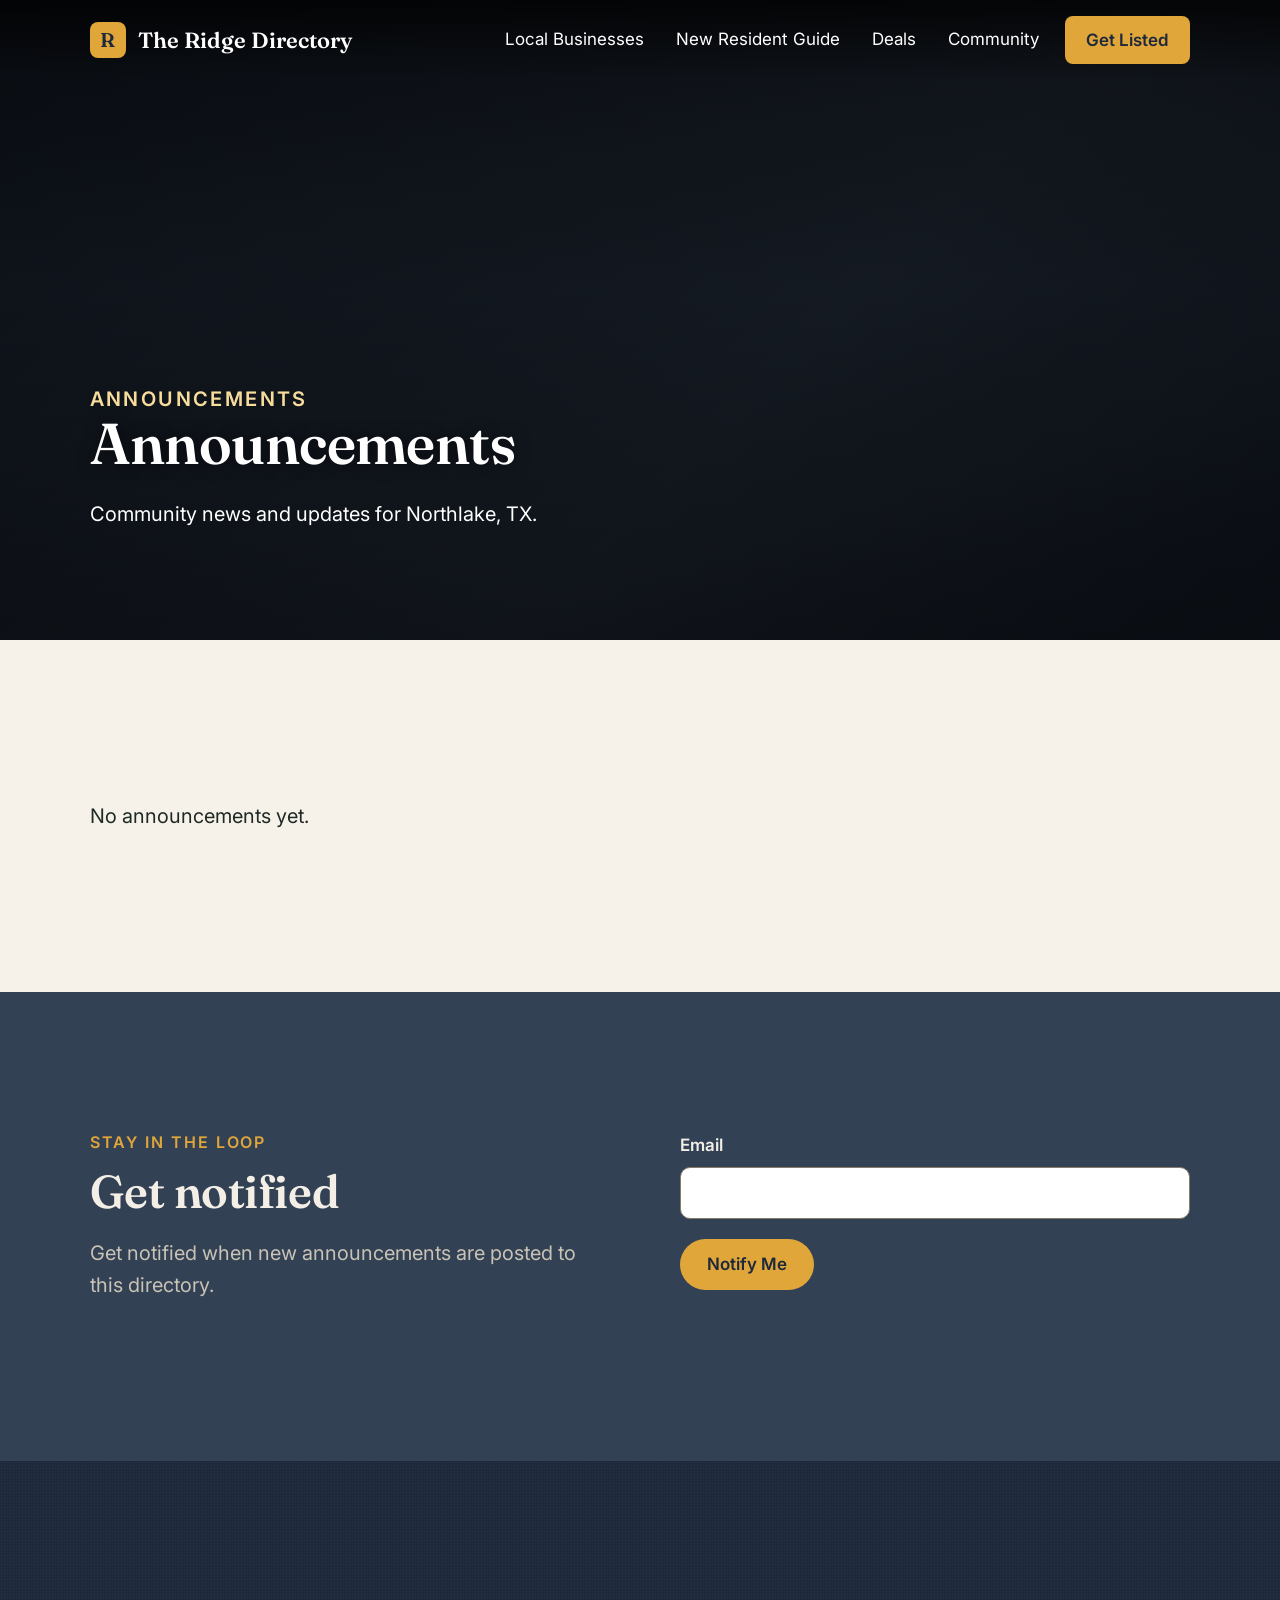
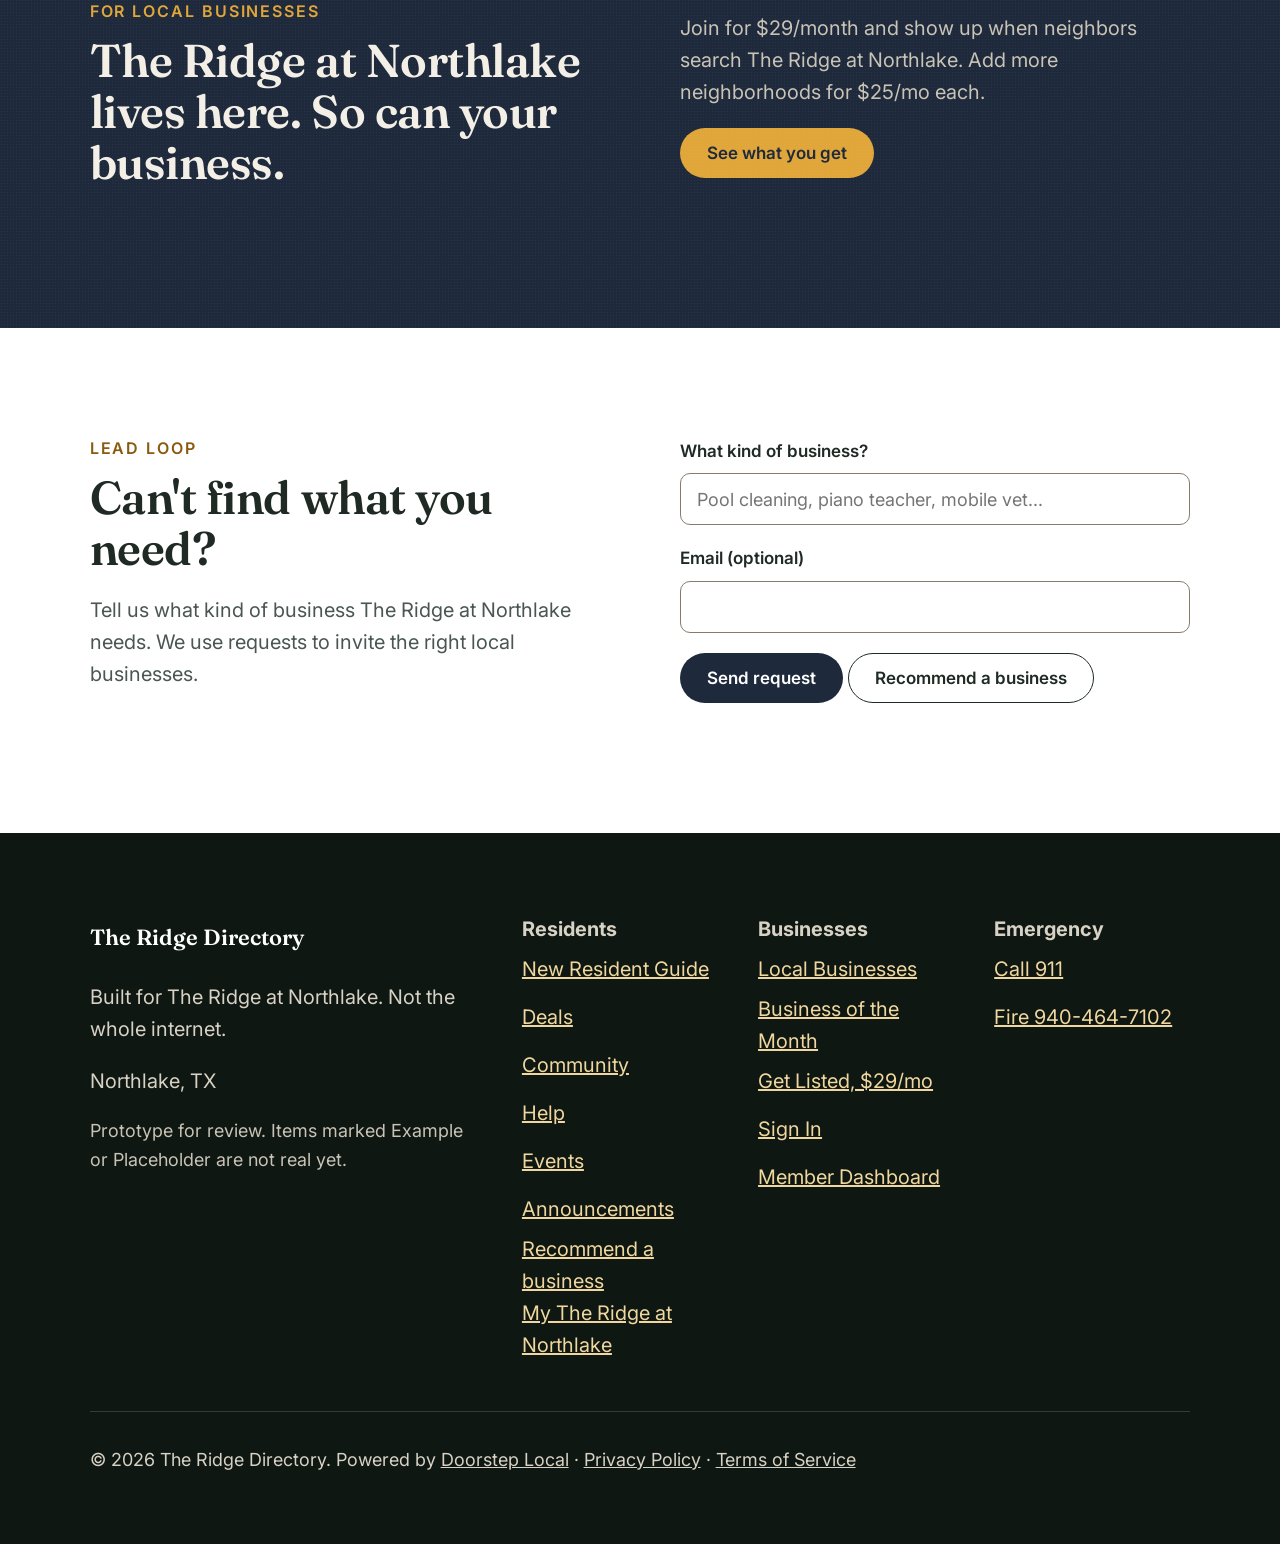
==== announcements.html @ ba639a5e "[the-ridge] Preview of harvestdirectory-prototype 96aad8d" ====
<!doctype html>
<html lang="en"><head><meta charset="utf-8"><meta name="viewport" content="width=device-width,initial-scale=1">
<title>Announcements | The Ridge Directory</title><meta name="description" content="Community news and updates for The Ridge at Northlake."><meta name="robots" content="noindex,nofollow">
<link rel="canonical" href="https://theridgedirectory-preview.clientreview.co/announcements.html"><meta property="og:title" content="Announcements | The Ridge Directory"><meta property="og:description" content="Community news and updates for The Ridge at Northlake.">
<meta property="og:image" content="https://theridgedirectory-preview.clientreview.co/assets/favicon.png"><meta property="og:url" content="https://theridgedirectory-preview.clientreview.co/announcements.html"><meta property="og:type" content="website">
<link rel="icon" href="assets/favicon.png"><link rel="preconnect" href="https://fonts.googleapis.com"><link rel="preconnect" href="https://fonts.gstatic.com" crossorigin>
<link href="https://fonts.googleapis.com/css2?family=Fraunces:opsz,wght@9..144,600&family=Inter:wght@400;500;600;700&display=swap" rel="stylesheet">
<link rel="stylesheet" href="css/site.css"><link rel="preload" href="js/site.js" as="script"><link rel="preload" href="js/layout.js" as="script"><link rel="preload" href="js/app.js" as="script">
<script>/* CLS gate: hide main until app.js has rendered the data-driven blocks (removed in app.js; 3s safety). */document.documentElement.classList.add('js-wait');setTimeout(function(){document.documentElement.classList.remove('js-wait')},3000)</script></head>
<body data-page="ann"><div id="hdr"></div><main id="main">
<section class="phero"><div class="wrap"><p class="kicker">Announcements</p><h1>Announcements</h1><p>Community news and updates for Northlake, TX.</p></div></section><section class="band"><div class="wrap"><div class="list" id="al"></div></div></section><section class="band slate"><div class="wrap split"><div><p class="kicker">Stay in the loop</p><h2>Get notified</h2><p class="muted">Get notified when new announcements are posted to this directory.</p></div><form data-proto><label for="annemail">Email</label><input id="annemail" type="email" autocomplete="email" required><p><button class="btn btn-gold" type="submit">Notify Me</button></p><p class="formmsg note" role="status"></p></form></div></section>
<section class="band dark grain cta-band"><div class="wrap split"><div><p class="kicker">For local businesses</p><h2>The Ridge at Northlake lives here. So can your business.</h2></div><div><p class="muted">Join for $29/month and show up when neighbors search The Ridge at Northlake. Add more neighborhoods for $25/mo each.</p><a class="btn btn-gold" href="join.html">See what you get</a></div></div></section><section class="band tight white" id="need"><div class="wrap split"><div><p class="kicker">Lead loop</p><h2>Can't find what you need?</h2><p class="muted">Tell us what kind of business The Ridge at Northlake needs. We use requests to invite the right local businesses.</p></div>
<form data-proto><label for="needw">What kind of business?</label><input id="needw" type="text" placeholder="Pool cleaning, piano teacher, mobile vet..." required>
<p><label for="neede">Email (optional)</label><input id="neede" type="email" autocomplete="email"></p><button class="btn btn-dark" type="submit">Send request</button> <a class="btn btn-ghost" href="recommend.html">Recommend a business</a><p class="formmsg note" role="status"></p></form></div></section>
</main><div id="ftr"></div>
<script src="js/site.js"></script><script src="js/layout.js"></script><script src="js/app.js"></script><script>(function(){var H=window.H,A=H.S.announcements||[];H.$('#al').innerHTML=A.length?A.map(function(a){return '<article class="card"><span class="kicker" style="margin:0">'+H.esc(a.date||'')+'</span><h3>'+H.esc(a.title)+(a.source==='example'?' '+H.EX:'')+'</h3><p>'+H.esc(a.body||'')+'</p></article>'}).join(''):'<p>No announcements yet.</p>'})()</script>
</body></html>
---- css/site.css ----
:root{--ink:#1e293b;--slate:#334155;--paper:#f6f2ea;--white:#fff;--text-c:#1f2a24;--muted:#4a5650;--gold:#e0a63a;--gold-d:#8a5a10;--line:#d9d3c7;--text:1.25rem;--text-lh:1.6;--wrap:min(82%,1240px);--r:14px}
*{box-sizing:border-box}html{-webkit-text-size-adjust:100%}
body{margin:0;font:400 var(--text)/var(--text-lh) Inter,system-ui,sans-serif;color:var(--text-c);background:var(--paper);overflow-x:hidden}
img{max-width:100%;display:block}
a{color:var(--gold-d)}a:hover{text-decoration-thickness:2px}
h1,h2,h3{font-family:Fraunces,Georgia,serif;font-weight:600;line-height:1.1;margin:0 0 .4em;letter-spacing:-.01em}
h1{font-size:clamp(2.6rem,6.2vw,5.6rem)}h2{font-size:clamp(2rem,3.6vw,3.25rem)}h3{font-size:1.4rem}
p{margin:20px 0}
.wrap{width:var(--wrap);margin:0 auto}.measure{max-width:1040px}
.skip{position:absolute;left:12px;top:0;transform:translateY(-120%);background:var(--gold);color:var(--ink);padding:12px 18px;z-index:99;border-radius:8px}.skip:focus{transform:none}
:focus-visible{outline:3px solid var(--gold);outline-offset:3px}
.btn{display:inline-flex;align-items:center;justify-content:center;gap:8px;min-height:48px;padding:14px 26px;border-radius:999px;font:600 1.0625rem/1.2 Inter,sans-serif;text-decoration:none;border:1px solid transparent;cursor:pointer}
.btn-gold{background:var(--gold);color:var(--ink)}.btn-gold:hover{filter:brightness(1.08)}
.btn-ghost{background:transparent;color:inherit;border-color:currentColor}
.btn-dark{background:var(--ink);color:#fff}
.kicker{font:600 1rem/1.3 Inter,sans-serif;letter-spacing:.12em;text-transform:uppercase;color:var(--gold-d);margin:0 0 14px}
.dark .kicker,.slate .kicker,.photo .kicker{color:var(--gold)}
.ex{display:inline-block;font:700 1rem/1 Inter,sans-serif;letter-spacing:.06em;text-transform:uppercase;background:#efe4cf;color:#5a3d08;border:1px dashed #8a5a10;border-radius:6px;padding:5px 8px;vertical-align:middle}
.dark .ex{background:#3a3220;color:#f5d896;border-color:#f5d896}
/* header */
.hdr{position:absolute;inset:0 0 auto;z-index:20;color:#fff;background:linear-gradient(180deg,rgba(0,0,0,.75),transparent)}
.hdr.solid{position:sticky;top:0;background:var(--ink)}
.hdr-in{display:flex;align-items:center;justify-content:space-between;gap:20px;min-height:80px}
.brand{display:flex;align-items:center;gap:12px;color:#fff;text-decoration:none;font:600 1.375rem/1 Fraunces,serif;min-height:48px}
.brand img{width:36px;height:36px;border-radius:8px}
.nav{display:flex;gap:4px;align-items:center}
.nav a{color:#fff;text-decoration:none;font-size:1.0625rem;padding:12px 14px;min-height:48px;display:inline-flex;align-items:center;border-radius:8px}
.nav a:hover,.nav a[aria-current]{background:rgba(255,255,255,.12)}
.nav .btn{margin-left:8px;padding:12px 20px}
.menu-btn{display:none;min-width:48px;min-height:48px;background:transparent;border:1px solid rgba(255,255,255,.4);color:#fff;border-radius:10px;font:600 1rem Inter,sans-serif}
@media (max-width:1023px){.menu-btn{display:inline-flex;align-items:center;justify-content:center;padding:0 16px}
 .nav{display:none;position:fixed;inset:80px 0 0;background:var(--ink);flex-direction:column;align-items:stretch;padding:20px 8%;overflow:auto}
 .nav.open{display:flex}.nav a{font-size:1.25rem;border-bottom:1px solid rgba(255,255,255,.12);border-radius:0}.nav .btn{margin:20px 0 0;border-radius:999px}}
/* hero */
.hero{position:relative;min-height:100svh;display:flex;align-items:center;color:#fff;background:linear-gradient(135deg,#1e293b 0%,#334155 60%,#1e293b 100%)}
.hero:before{content:"";position:absolute;inset:0;background:rgba(0,0,0,.6)}
.hero .wrap{position:relative;padding:140px 0 90px}
.hero h1{text-shadow:0 0 15px rgba(0,0,0,.5);max-width:14ch}
.hero .lede{font-size:clamp(1.25rem,1.8vw,1.5rem);max-width:40ch;margin:0 0 30px}
.search{display:flex;background:#fff;border-radius:999px;padding:8px;box-shadow:0 0 100px rgba(0,0,0,.35);max-width:900px}
.search input{flex:1;min-width:0;border:0;background:transparent;font:400 1.25rem Inter,sans-serif;padding:0 20px;color:var(--text-c);min-height:56px}
.search input:focus{outline:none}.search:focus-within{outline:3px solid var(--gold);outline-offset:3px}
.search .btn{min-height:56px}
.chips{display:flex;flex-wrap:wrap;gap:10px;margin:22px 0 0}
.chip{min-height:48px;padding:10px 18px;border-radius:999px;border:1px solid rgba(255,255,255,.4);background:rgba(0,0,0,.25);color:#fff;font:500 1rem Inter,sans-serif;cursor:pointer}
.chip:hover{background:rgba(255,255,255,.15)}
.hero .small{font-size:1rem;opacity:.92;margin-top:24px}
.results{max-width:900px;margin-top:18px;background:#fff;color:var(--text-c);border-radius:var(--r);box-shadow:0 0 100px rgba(0,0,0,.3);max-height:60vh;overflow:auto}
.results[hidden]{display:none}
.res{display:flex;gap:14px;align-items:flex-start;padding:16px 22px;border-bottom:1px solid #eee;text-decoration:none;color:inherit;min-height:48px}
.res:hover{background:#faf6ee}.res b{display:block}.res .t{font:700 .875rem Inter;letter-spacing:.06em;text-transform:uppercase;color:var(--gold-d);min-width:96px;padding-top:4px}
/* bands */
.band{padding:140px 0}.band.tight{padding:110px 0}
.dark{background:var(--ink);color:#f3efe6}.slate{background:var(--slate);color:#f3efe6}.white{background:#fff}
.dark a:not(.btn),.slate a:not(.btn){color:var(--gold)}
.dark .muted,.slate .muted{color:#c9c3b6}.muted{color:var(--muted)}
.grain{position:relative}.grain:after{content:"";position:absolute;inset:0;pointer-events:none;opacity:.05;background-image:radial-gradient(#fff 1px,transparent 1px);background-size:3px 3px}
.inset{width:calc(100% - 160px);margin:0 auto;border-radius:4px}
@media (max-width:1023px){.band{padding:80px 0}.band.tight{padding:70px 0}.inset{width:100%;border-radius:0}}
@media (max-width:600px){.band{padding:56px 0}.band.tight{padding:48px 0}:root{--wrap:88%}}
.head{display:flex;justify-content:space-between;align-items:end;gap:20px;flex-wrap:wrap;margin-bottom:40px}
.head p{max-width:46ch;margin:0}
/* intents */
.intents{display:grid;grid-template-columns:repeat(4,1fr);border-top:1px solid var(--line)}
.intent{padding:34px 28px 34px 0;border-right:1px solid var(--line)}.intent:last-child{border-right:0}
.intent+.intent{padding-left:28px}
.intent h3{font-size:1.6rem}.intent ul{list-style:none;margin:16px 0 0;padding:0}
.intent li a{display:flex;align-items:center;min-height:48px;text-decoration:none;color:var(--text-c);border-bottom:1px solid #ebe5d9}
.intent li a:hover{color:var(--gold-d)}
@media (max-width:1023px){.intents{grid-template-columns:1fr 1fr}.intent:nth-child(2){border-right:0}.intent:nth-child(3){padding-left:0}}
@media (max-width:600px){.intents{grid-template-columns:1fr}.intent,.intent+.intent{padding:28px 0;border-right:0;border-bottom:1px solid var(--line)}}
/* categories */
.cats{display:grid;grid-template-columns:repeat(auto-fill,minmax(300px,1fr));gap:0 32px;border-top:1px solid rgba(255,255,255,.16)}
.cat{display:flex;justify-content:space-between;align-items:center;gap:12px;padding:24px 4px;border-bottom:1px solid rgba(255,255,255,.16);text-decoration:none;color:#fff;min-height:48px}
.cat span{font:600 1.375rem Fraunces,serif}.cat small{font-size:1rem;color:#c9c3b6}
.cat:hover span{color:var(--gold)}
/* right now */
.now{display:grid;grid-template-columns:1fr 1.4fr 1fr;gap:40px}
.now h3{font-family:Inter,sans-serif;font-size:1rem;letter-spacing:.12em;text-transform:uppercase;color:var(--gold-d);border-bottom:1px solid var(--line);padding-bottom:12px}
.now ul{list-style:none;padding:0;margin:0}.now li{padding:14px 0;border-bottom:1px solid #ebe5d9}
.now li b{display:block}.now .when{color:var(--muted);font-size:1.0625rem}
.date{font:600 clamp(1.4rem,2vw,1.75rem) Fraunces,serif;margin:0}
@media (max-width:900px){.now{grid-template-columns:1fr}}
/* split */
.split{display:grid;grid-template-columns:1fr 1fr;gap:80px;align-items:start}
@media (max-width:900px){.split{grid-template-columns:1fr;gap:40px}}
/* form */
label{display:block;font-weight:600;margin:0 0 8px;font-size:1.0625rem}
input[type=text],input[type=email],select,textarea{width:100%;min-height:52px;border:1px solid #b9b1a2;border-radius:10px;padding:12px 16px;font:400 1.125rem Inter,sans-serif;background:#fff;color:var(--text-c)}
textarea{min-height:120px}
.seg{display:flex;flex-wrap:wrap;gap:10px;margin:14px 0}
.seg label{display:flex;align-items:center;gap:10px;min-height:48px;padding:10px 16px;border:1px solid rgba(255,255,255,.3);border-radius:10px;font-weight:500;cursor:pointer;margin:0}
.seg input{width:22px;height:22px;accent-color:var(--gold)}
.answer{margin-top:28px;border-top:1px solid rgba(255,255,255,.16)}
.answer dl{display:grid;grid-template-columns:minmax(120px,200px) 1fr;margin:0}
.answer dt,.answer dd{padding:14px 0;border-bottom:1px solid rgba(255,255,255,.16);margin:0}.answer dt{color:#c9c3b6}
@media (max-width:600px){.answer dl{grid-template-columns:1fr}.answer dt{border:0;padding-bottom:0}}
/* listings (real UI cards) */
.list{display:grid;grid-template-columns:repeat(auto-fill,minmax(320px,1fr));gap:24px}
@media (max-width:400px){.list{grid-template-columns:1fr}}
.card{background:#fff;border:1px solid #e3ddd0;border-radius:var(--r);padding:26px;display:flex;flex-direction:column;gap:12px;box-shadow:0 0 60px rgba(0,0,0,.05)}
.card .top{display:flex;gap:16px;align-items:center}
.card .logo{width:64px;height:64px;border-radius:12px;object-fit:contain;background:#f4efe4;border:1px solid #eee}
.card .ph{width:64px;height:64px;border-radius:12px;background:#ece5d6;display:grid;place-items:center;font:600 1.4rem Fraunces;color:#5a4a2a}
.card h3{margin:0;font-size:1.375rem}.card .sub{font-size:1rem;color:var(--muted)}
.card p{margin:0;font-size:1.0625rem}
.badges{display:flex;flex-wrap:wrap;gap:8px}
.badge{font:600 1rem/1.2 Inter;padding:7px 10px;border-radius:6px;background:#eef2ec;color:#1e3a29;border:1px solid #c9d6cc}
.badge.res{background:#fbf1dc;color:#5a3d08;border-color:#e6cf9c}
.badge.tip{cursor:help;position:relative}
.recs{font-size:1rem;color:#1e3a29;font-weight:600}
.actions{display:flex;flex-wrap:wrap;gap:10px;margin-top:auto;padding-top:6px}
.actions .btn{padding:12px 18px;font-size:1rem}
.save{min-width:48px;min-height:48px;border-radius:999px;border:1px solid #b9b1a2;background:#fff;font:600 1rem Inter;padding:0 16px;cursor:pointer;color:var(--text-c)}
.save[aria-pressed=true]{background:var(--ink);color:#fff;border-color:var(--ink)}
.offer .exp{font-weight:700;color:#8b2a0e}.offer .kind{font:700 1rem Inter;letter-spacing:.06em;text-transform:uppercase;color:var(--gold-d)}
/* ask */
.ask{display:flex;gap:10px;max-width:800px}.ask input{flex:1}
.ask-out{margin-top:24px;max-width:800px;font-size:1.25rem;min-height:1em}
.ask-q{display:flex;flex-wrap:wrap;gap:10px;margin-top:16px}
.ask-q button{min-height:48px;padding:10px 16px;border-radius:999px;border:1px solid #b9b1a2;background:transparent;font:500 1rem Inter;cursor:pointer;color:var(--text-c)}
/* join */
.price{font:600 clamp(3.5rem,8vw,6rem)/1 Fraunces,serif}.price small{font-size:1.5rem}
.feat{list-style:none;padding:0;margin:0;columns:2;column-gap:60px}.feat li{break-inside:avoid;padding:16px 0;border-bottom:1px solid rgba(255,255,255,.16)}
.feat b{display:block;color:#fff}
@media (max-width:800px){.feat{columns:1}}
.profile{background:#fff;color:var(--text-c);border-radius:var(--r);overflow:hidden;box-shadow:0 0 100px rgba(0,0,0,.3)}
.profile .cover{aspect-ratio:3/1;object-fit:cover;width:100%}
.profile .pin{padding:28px}
/* page hero */
.phero{background:linear-gradient(135deg,#1e293b 0%,#334155 60%,#1e293b 100%);position:relative;color:#fff}
.phero:before{content:"";position:absolute;inset:0;background:rgba(0,0,0,.72)}
.phero .wrap{position:relative;padding:170px 0 90px}
.phero h1{font-size:clamp(2.75rem,5vw,4.5rem)}
.phero p{max-width:50ch;font-size:1.375rem}
@media (max-width:600px){.phero .wrap{padding:130px 0 56px}}
/* guide */
.guide{display:grid;grid-template-columns:repeat(auto-fill,minmax(300px,1fr));gap:0 40px}
.guide div{padding:22px 0;border-bottom:1px solid var(--line)}
.guide h3{font-size:1.25rem;font-family:Inter;font-weight:700;margin:0 0 6px}
.guide p{margin:0;font-size:1.0625rem}
.filters{display:flex;flex-wrap:wrap;gap:10px;margin-bottom:30px}
.filters button{min-height:48px;padding:10px 18px;border-radius:999px;border:1px solid #b9b1a2;background:#fff;font:500 1rem Inter;cursor:pointer;color:var(--text-c)}
.filters button[aria-pressed=true]{background:var(--ink);color:#fff;border-color:var(--ink)}
/* footer */
.ftr{background:#0e1712;color:#d8d2c5;padding:80px 0 40px}
.ftr a{color:#f0d79f;display:inline-flex;min-height:48px;align-items:center}
.ftr .cols{display:grid;grid-template-columns:2fr 1fr 1fr 1fr;gap:40px}
.ftr ul{list-style:none;padding:0;margin:0}
.ftr .fine{border-top:1px solid rgba(255,255,255,.16);margin-top:50px;padding-top:24px;font-size:1rem}
@media (max-width:800px){.ftr .cols{grid-template-columns:1fr 1fr}}
.toast{position:fixed;left:50%;bottom:24px;transform:translateX(-50%);background:var(--ink);color:#fff;padding:14px 22px;border-radius:999px;z-index:50;font-size:1rem}
.note{font-size:1rem;color:var(--muted)}
.dark .note,.slate .note{color:#c9c3b6}
.hero .kicker,.phero .kicker{color:var(--gold)}
.phero .kicker{color:#f8dc9c} /* M1 r5: #e0a63a on photo = 2.88-4.27:1 at 18-20px/600; #f8dc9c = 4.67+ */
.dark .now h3{color:var(--gold);border-color:rgba(255,255,255,.16)}.dark .now li{border-color:rgba(255,255,255,.12)}.dark .when{color:#c9c3b6}
.slate .intent li a{color:#fff}
@media (max-width:600px){.search .btn{padding:14px 18px}}

/* Gate R1 fixes */
.profile .cover{height:auto;aspect-ratio:3/1;object-fit:cover;object-position:left center}
.nav .btn-gold{color:var(--ink)}
.phero.bizhero:before{background:linear-gradient(90deg,rgba(14,23,18,.92) 0%,rgba(14,23,18,.8) 55%,rgba(14,23,18,.55) 100%)}
h1{font-size:max(2.75rem,5vw)}
.hero h1{font-size:max(2.6rem,5.2vw);max-width:13ch}
.hero .lede{font-size:max(1.25rem,1.3vw)}
.search{max-width:min(1100px,60vw)}
.search input,.search .btn{min-height:max(56px,3.6vw)}
.phero h1{font-size:max(2.75rem,4.5vw)}
:root{--wrap:min(86%,1640px)}
@media (max-width:600px){:root{--wrap:88%}.search{max-width:none}}
.card{text-align:center;align-items:center}
.card .top{flex-direction:column;text-align:center}
.badges,.actions{justify-content:center}
.card p,.card .sub,.recs,.now .when,.guide p,.cat small{font-size:1.125rem}
.note,.hero .small,.ftr .fine{font-size:1.125rem}

/* Mobile Bandit r1 fixes */
/* F1 High: profile cover distorted to 724px tall (img height attr wins) css/site.css:128 */
.profile .cover{height:auto}
/* F2 High: search hero not in first screen on phones/landscape; F3 results render below chips  css/site.css:35-37 */
.hero .wrap{display:flex;flex-direction:column}
.hero .results{order:0}
.hero #sform{order:-1}
.hero .kicker,.hero h1{order:-3}.hero .lede{order:-2}
.hero #results{order:-1;margin-top:12px}
.hero .chips{order:0}
@media (max-width:600px){.hero{min-height:auto}.hero .wrap{padding:104px 0 48px}.hero h1{font-size:2.25rem}.hero .lede{font-size:1.125rem;margin-bottom:20px}.hero .kicker{margin-bottom:8px}}
@media (max-height:500px) and (orientation:landscape){.hero{min-height:auto}.hero .wrap{padding:92px 0 32px}.hero h1{font-size:2rem;max-width:none}.hero .lede{display:none}.hero .kicker{display:none}}
/* F4 Medium: 8 filter pills stack 338-396px tall on phones css/site.css:142 */
@media (max-width:600px){.filters{flex-wrap:nowrap;overflow-x:auto;overscroll-behavior-x:contain;scrollbar-width:none;margin-inline:-6%;padding:4px 6%;scroll-padding-inline:6%}.filters::-webkit-scrollbar{display:none}.filters button{flex:0 0 auto}}
/* F7 Low: Mike's rule, card content centred css/site.css:101-112 */
.card{text-align:center;align-items:center}.card .top{flex-direction:column}.card .badges,.card .actions{justify-content:center}
/* F8 Low: menu open, page scrolls behind */
html:has(.nav.open){overflow:hidden}
/* F10 Low: input borders 1.9-2.13:1 (<3:1 UI) css/site.css:89 and .seg label border on slate css/site.css:92 */
input[type=text],input[type=email],select,textarea{border-color:#857c6c}
.seg label{border-color:rgba(255,255,255,.55)}
/* F11 Low: my-harvest empty-state links are 24px-tall inline links (only CTAs) my-harvest.html:15 */
#my>p:first-child a{display:inline-flex;min-height:48px;align-items:center}
#oq{width:100%;min-height:52px;border:1px solid #857c6c;border-radius:10px;padding:12px 16px;font:400 1.125rem Inter,sans-serif;background:#fff;color:var(--text-c);max-width:520px;margin-bottom:30px;-webkit-appearance:none;appearance:none}

/* Final polish */
@media (min-width:601px){.hero{align-items:flex-start}.hero .wrap{padding-top:max(130px,22svh)}}
.save,.ask-q button{border-color:#857c6c}
.profile .badges,.profile-body .badges{justify-content:flex-start}
/* r4 */
.hero{position:relative}
.scrollcue{position:absolute;left:50%;bottom:22px;transform:translateX(-50%);color:#fff;opacity:.85;display:grid;place-items:center;width:48px;height:48px;border-radius:50%;animation:cue 2.2s ease-in-out infinite}
.scrollcue:focus-visible{outline:3px solid var(--gold);outline-offset:3px}
@keyframes cue{0%,100%{transform:translate(-50%,0)}50%{transform:translate(-50%,8px)}}
@media (prefers-reduced-motion:reduce){.scrollcue{animation:none}}
@media (max-height:500px) and (orientation:landscape){.scrollcue{display:none}}
.chapters{display:grid;grid-template-columns:repeat(auto-fill,minmax(min(100%,420px),1fr));gap:24px}
.chapter{background:var(--paper);border:1px solid #e3ddd0;border-radius:var(--r);padding:26px}
.chapter ul{margin:0;padding-left:1.1em}.chapter li{margin:0 0 12px;font-size:1.125rem}
.srcl{font-size:1rem;white-space:nowrap;display:inline-flex;align-items:center;min-height:44px;min-width:44px}
.bizcover{position:relative}
.bizbanner{display:block;width:100%;height:auto;aspect-ratio:3/1;object-fit:cover;border-radius:var(--r)}
.bizlogo{position:absolute;left:24px;bottom:-40px;width:120px;height:120px;border-radius:16px;background:#fff;border:4px solid #fff;object-fit:contain;box-shadow:0 0 30px rgba(0,0,0,.15)}
@media (max-width:600px){.bizlogo{width:80px;height:80px;bottom:-28px;left:14px}}
.bizcover-band{padding-bottom:56px}
.subtag{font-size:1.125rem!important;opacity:.9}
.livetags{display:flex;gap:8px;flex-wrap:wrap;margin:24px 0 8px}
.tag{display:inline-block;padding:6px 12px;border-radius:999px;background:#ece5d6;font-weight:600;font-size:1rem}
.tag.vm{background:#1f5135;color:#fff}
.abouth{font-size:1.75rem;margin-top:20px}
.views{font-size:1.125rem}.views b{font-size:1.5rem}
.badge.pend{background:#fff4dc;color:#6b4b0e;border:1px solid #c9a35a}
#pending ul{padding-left:1.1em}
.specialoffer{max-width:720px;margin:0 auto}
.bizcover-band + .band{padding-top:40px}
.srcl{min-height:48px;min-width:48px}

/* CLS gate */
html.js-wait main{visibility:hidden}
/* Mobile Bandit r3 fixes */
/* Harvest Directory r3 (52dd7da) proposed fixes, tested by injection in Chromium + WebKit */
/* H1 business.html:23 + css/site.css .split: the "Email mike@thetribemaker.com" button min-content (319px) forces sideways scroll at 320 */
.split>*{min-width:0}
aside.card .btn{white-space:normal;overflow-wrap:anywhere;text-align:center}
/* M1 business.html:22 (inline #b9b1a2 border removed) + css/site.css:198: Yes/No labels get rgba(255,255,255,.55) on paper = ~1:1 */
.profile-body .seg label,#recform .seg label{border-color:#857c6c}
/* M2 css/site.css:54 .bizbanner: 2172w cover is 1.23x at 1024 portrait (DPR2). Interim cap until a >=2880w export exists */
@media (min-width:769px) and (min-resolution:2dppx){.bizcover{max-width:724px;margin-inline:auto}}
/* L2 inline links in guide chapters (site.js:257-259) and side-picker answer phones (app.js:132) 21-24px tall */
.chapter li a:not(.srcl),.answer dd a{display:inline-block;padding:14px 0;margin:-14px 0;max-width:100%}
/* L4 css/site.css:44 chevron sits below the fold on short phones (825px top at 320x568): hide where it can't be seen */
@media (max-width:600px) and (max-height:700px){.scrollcue{display:none}}
/* L6 css/site.css:92-93 side picker: no focus ring in WebKit after arrow keys, and the chosen side has no state beyond the native dot */
.seg label:has(:focus-visible){outline:3px solid var(--gold);outline-offset:2px}
.seg label:has(:checked){border-color:var(--gold);background:rgba(224,166,58,.16)}
.chapters>*,.guide>*{min-width:0}.chapter li,.guide p,.answer dd{overflow-wrap:anywhere}
@media (min-width:769px) and (min-resolution:2dppx){.bizcover{margin-inline:0}}

/* Inner pages match home (Mike, Oct 14): hero treatment scaled, full section rhythm, shared heads */
.phero{min-height:min(62svh,640px);display:flex;align-items:flex-end;background-position:center 40%}
.phero:before{background:linear-gradient(180deg,rgba(0,0,0,.72) 0%,rgba(0,0,0,.6) 45%,rgba(0,0,0,.7) 100%)}
.phero .wrap{padding:170px 0 110px}
.phero h1{text-shadow:0 0 15px rgba(0,0,0,.5);max-width:18ch}
.phero p{font-size:max(1.25rem,1.3vw);max-width:44ch;margin:0}
.phero h1+p{margin-top:6px}
.phero .subtag{margin-top:14px}
.band .head h2{margin:0}
.band .head{margin-bottom:56px;padding-bottom:28px;border-bottom:1px solid var(--line)}
.dark .head,.slate .head{border-color:rgba(255,255,255,.16)}
.band .head>.muted{font-size:1.25rem}
.cta-band .split{align-items:center}.cta-band h2{margin:0}.cta-band .muted{margin-top:0}
.band.dark .now .date,.dark #nowdate{color:#fff}
.chapter{background:#fff}.white .chapter{background:var(--paper)}
@media (max-width:1023px){.phero{min-height:min(52svh,520px)}.phero .wrap{padding:140px 0 72px}.band .head{margin-bottom:40px}}
@media (max-width:600px){.phero{min-height:auto}.phero .wrap{padding:120px 0 52px}.phero h1{font-size:2.25rem}.phero p{font-size:1.125rem}.band .head{margin-bottom:32px;padding-bottom:20px}}
/* Marco inner gate SOFT 1 + 3 */
@media (min-width:1024px){.phero{min-height:640px}.phero h1{max-width:22ch}}
#ol{display:flex;flex-wrap:wrap;justify-content:center;gap:24px}
#ol>.card{flex:0 1 calc((100% - 48px)/3);min-width:min(100%,300px)}
/* r5 L2: smaller hero on phones (downscaled only) + preload in <head> */


/* Directory template: monogram when a directory has no logo file */
.mono{display:inline-flex;align-items:center;justify-content:center;width:36px;height:36px;border-radius:8px;background:var(--gold);color:var(--ink);font:600 1.25rem/1 Fraunces,serif}
/* Quick links on a light band (live-site "Quick links" block) */
.white .cats.quick{border-top-color:var(--line)}.white .quick .cat{color:var(--text-c);border-bottom-color:var(--line)}.white .quick .cat small{color:var(--muted)}.white .quick .cat:hover span{color:var(--gold-d)}
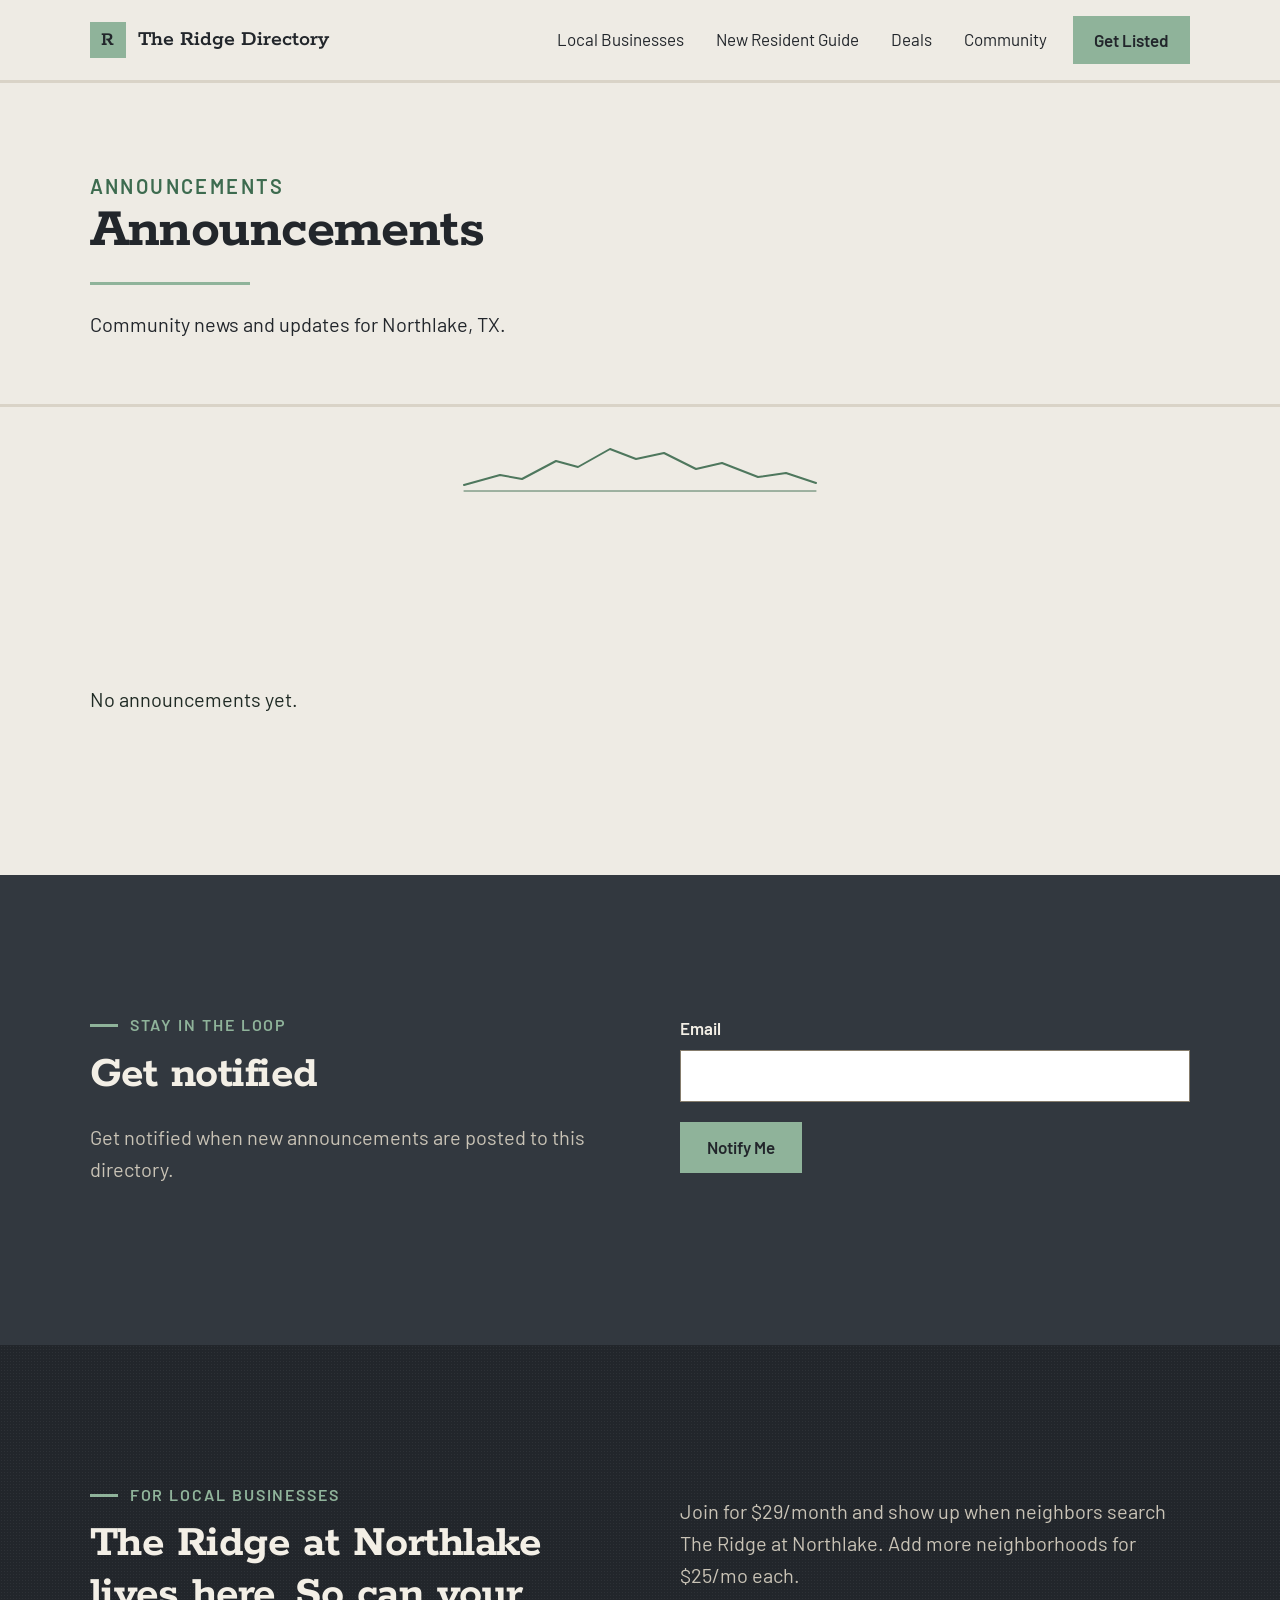
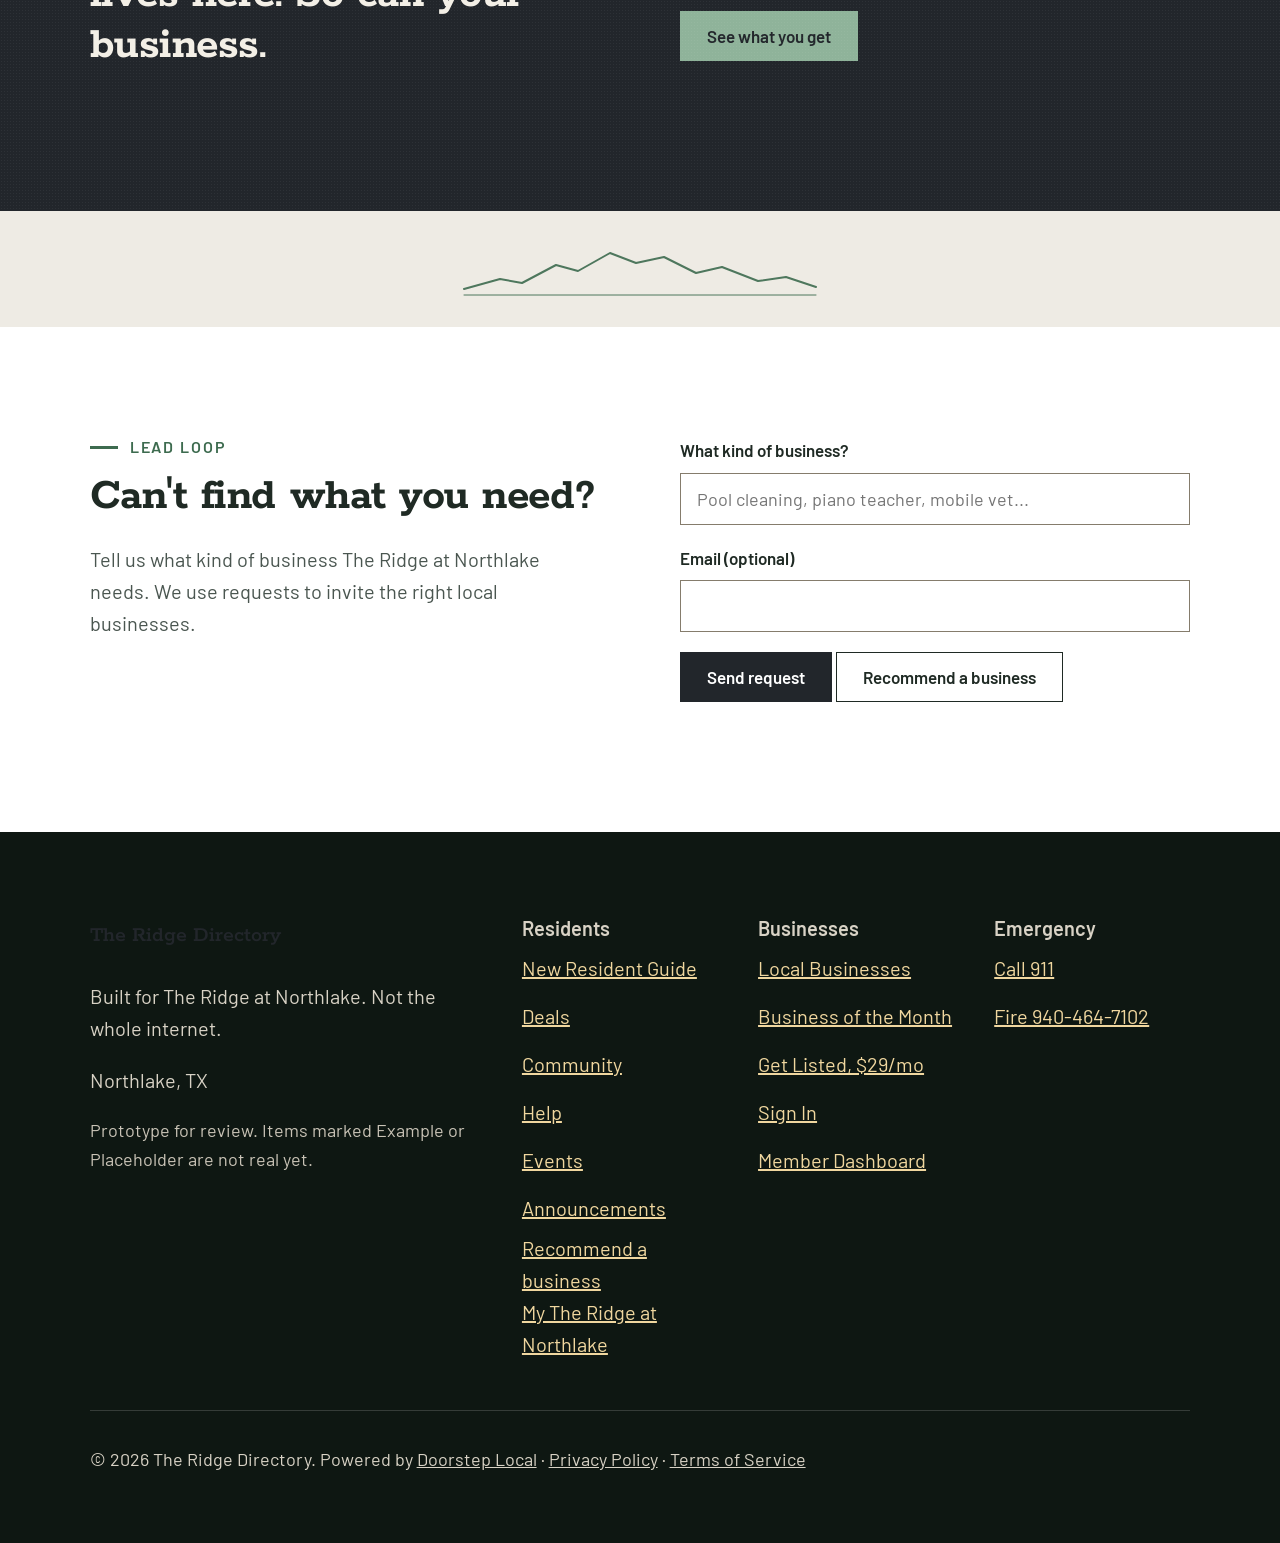
==== commit cbfcaaa3: "[the-ridge] Preview of harvestdirectory-prototype 1ce2cba" ====
--- a/announcements.html
+++ b/announcements.html
@@ -2,12 +2,11 @@
 <html lang="en"><head><meta charset="utf-8"><meta name="viewport" content="width=device-width,initial-scale=1">
 <title>Announcements | The Ridge Directory</title><meta name="description" content="Community news and updates for The Ridge at Northlake."><meta name="robots" content="noindex,nofollow">
 <link rel="canonical" href="https://theridgedirectory-preview.clientreview.co/announcements.html"><meta property="og:title" content="Announcements | The Ridge Directory"><meta property="og:description" content="Community news and updates for The Ridge at Northlake.">
-<meta property="og:image" content="https://theridgedirectory-preview.clientreview.co/assets/favicon.png"><meta property="og:url" content="https://theridgedirectory-preview.clientreview.co/announcements.html"><meta property="og:type" content="website">
-<link rel="icon" href="assets/favicon.png"><link rel="preconnect" href="https://fonts.googleapis.com"><link rel="preconnect" href="https://fonts.gstatic.com" crossorigin>
-<link href="https://fonts.googleapis.com/css2?family=Fraunces:opsz,wght@9..144,600&family=Inter:wght@400;500;600;700&display=swap" rel="stylesheet">
+<meta property="og:url" content="https://theridgedirectory-preview.clientreview.co/announcements.html"><meta property="og:type" content="website">
+<link rel="icon" href="assets/favicon.svg"><link rel="preload" href="fonts/rokkitt.woff2" as="font" type="font/woff2" crossorigin><link rel="preload" href="fonts/barlow-400.woff2" as="font" type="font/woff2" crossorigin>
 <link rel="stylesheet" href="css/site.css"><link rel="preload" href="js/site.js" as="script"><link rel="preload" href="js/layout.js" as="script"><link rel="preload" href="js/app.js" as="script">
 <script>/* CLS gate: hide main until app.js has rendered the data-driven blocks (removed in app.js; 3s safety). */document.documentElement.classList.add('js-wait');setTimeout(function(){document.documentElement.classList.remove('js-wait')},3000)</script></head>
-<body data-page="ann"><div id="hdr"></div><main id="main">
+<body class="nophoto acc-rule type-the-ridge" data-page="ann"><div id="hdr"></div><main id="main">
 <section class="phero"><div class="wrap"><p class="kicker">Announcements</p><h1>Announcements</h1><p>Community news and updates for Northlake, TX.</p></div></section><section class="band"><div class="wrap"><div class="list" id="al"></div></div></section><section class="band slate"><div class="wrap split"><div><p class="kicker">Stay in the loop</p><h2>Get notified</h2><p class="muted">Get notified when new announcements are posted to this directory.</p></div><form data-proto><label for="annemail">Email</label><input id="annemail" type="email" autocomplete="email" required><p><button class="btn btn-gold" type="submit">Notify Me</button></p><p class="formmsg note" role="status"></p></form></div></section>
 <section class="band dark grain cta-band"><div class="wrap split"><div><p class="kicker">For local businesses</p><h2>The Ridge at Northlake lives here. So can your business.</h2></div><div><p class="muted">Join for $29/month and show up when neighbors search The Ridge at Northlake. Add more neighborhoods for $25/mo each.</p><a class="btn btn-gold" href="join.html">See what you get</a></div></div></section><section class="band tight white" id="need"><div class="wrap split"><div><p class="kicker">Lead loop</p><h2>Can't find what you need?</h2><p class="muted">Tell us what kind of business The Ridge at Northlake needs. We use requests to invite the right local businesses.</p></div>
 <form data-proto><label for="needw">What kind of business?</label><input id="needw" type="text" placeholder="Pool cleaning, piano teacher, mobile vet..." required>
--- a/css/site.css
+++ b/css/site.css
@@ -1,54 +1,57 @@
-:root{--ink:#1e293b;--slate:#334155;--paper:#f6f2ea;--white:#fff;--text-c:#1f2a24;--muted:#4a5650;--gold:#e0a63a;--gold-d:#8a5a10;--line:#d9d3c7;--text:1.25rem;--text-lh:1.6;--wrap:min(82%,1240px);--r:14px}
+@font-face{font-family:"Rokkitt";src:url(../fonts/rokkitt.woff2) format("woff2");font-weight:600 800;font-style:normal;font-display:swap}
+@font-face{font-family:"Barlow";src:url(../fonts/barlow-400.woff2) format("woff2");font-weight:400;font-style:normal;font-display:swap}
+@font-face{font-family:"Barlow";src:url(../fonts/barlow-600.woff2) format("woff2");font-weight:600 700;font-style:normal;font-display:swap}
+:root{--ink:#22262b;--slate:#32383f;--paper:#eeebe4;--white:#fff;--text-c:#1f2a24;--muted:#4a5650;--gold:#8fb39a;--gold-d:#3d6b4f;--line:#d9d3c7;--text:1.25rem;--text-lh:1.6;--wrap:min(82%,1240px);--r:var(--radius);--radius:0px;--rule:3px;--f-display:"Rokkitt",Georgia,serif;--f-text:"Barlow",system-ui,sans-serif;--f-display-w:700}
 *{box-sizing:border-box}html{-webkit-text-size-adjust:100%}
-body{margin:0;font:400 var(--text)/var(--text-lh) Inter,system-ui,sans-serif;color:var(--text-c);background:var(--paper);overflow-x:hidden}
+body{margin:0;font:400 var(--text)/var(--text-lh) var(--f-text);color:var(--text-c);background:var(--paper);overflow-x:hidden}
 img{max-width:100%;display:block}
 a{color:var(--gold-d)}a:hover{text-decoration-thickness:2px}
-h1,h2,h3{font-family:Fraunces,Georgia,serif;font-weight:600;line-height:1.1;margin:0 0 .4em;letter-spacing:-.01em}
+h1,h2,h3{font-family:var(--f-display);font-weight:var(--f-display-w);line-height:1.1;margin:0 0 .4em;letter-spacing:-.01em}
 h1{font-size:clamp(2.6rem,6.2vw,5.6rem)}h2{font-size:clamp(2rem,3.6vw,3.25rem)}h3{font-size:1.4rem}
 p{margin:20px 0}
 .wrap{width:var(--wrap);margin:0 auto}.measure{max-width:1040px}
-.skip{position:absolute;left:12px;top:0;transform:translateY(-120%);background:var(--gold);color:var(--ink);padding:12px 18px;z-index:99;border-radius:8px}.skip:focus{transform:none}
+.skip{position:absolute;left:12px;top:0;transform:translateY(-120%);background:var(--gold);color:var(--ink);padding:12px 18px;z-index:99;border-radius:var(--radius)}.skip:focus{transform:none}
 :focus-visible{outline:3px solid var(--gold);outline-offset:3px}
-.btn{display:inline-flex;align-items:center;justify-content:center;gap:8px;min-height:48px;padding:14px 26px;border-radius:999px;font:600 1.0625rem/1.2 Inter,sans-serif;text-decoration:none;border:1px solid transparent;cursor:pointer}
+.btn{display:inline-flex;align-items:center;justify-content:center;gap:8px;min-height:48px;padding:14px 26px;border-radius:var(--radius);font:600 1.0625rem/1.2 var(--f-text);text-decoration:none;border:1px solid transparent;cursor:pointer}
 .btn-gold{background:var(--gold);color:var(--ink)}.btn-gold:hover{filter:brightness(1.08)}
 .btn-ghost{background:transparent;color:inherit;border-color:currentColor}
 .btn-dark{background:var(--ink);color:#fff}
-.kicker{font:600 1rem/1.3 Inter,sans-serif;letter-spacing:.12em;text-transform:uppercase;color:var(--gold-d);margin:0 0 14px}
+.kicker{font:600 1rem/1.3 var(--f-text);letter-spacing:.12em;text-transform:uppercase;color:var(--gold-d);margin:0 0 14px}
 .dark .kicker,.slate .kicker,.photo .kicker{color:var(--gold)}
-.ex{display:inline-block;font:700 1rem/1 Inter,sans-serif;letter-spacing:.06em;text-transform:uppercase;background:#efe4cf;color:#5a3d08;border:1px dashed #8a5a10;border-radius:6px;padding:5px 8px;vertical-align:middle}
+.ex{display:inline-block;font:700 1rem/1 var(--f-text);letter-spacing:.06em;text-transform:uppercase;background:#efe4cf;color:#5a3d08;border:1px dashed #8a5a10;border-radius:var(--radius);padding:5px 8px;vertical-align:middle}
 .dark .ex{background:#3a3220;color:#f5d896;border-color:#f5d896}
 /* header */
 .hdr{position:absolute;inset:0 0 auto;z-index:20;color:#fff;background:linear-gradient(180deg,rgba(0,0,0,.75),transparent)}
 .hdr.solid{position:sticky;top:0;background:var(--ink)}
 .hdr-in{display:flex;align-items:center;justify-content:space-between;gap:20px;min-height:80px}
-.brand{display:flex;align-items:center;gap:12px;color:#fff;text-decoration:none;font:600 1.375rem/1 Fraunces,serif;min-height:48px}
-.brand img{width:36px;height:36px;border-radius:8px}
+.brand{display:flex;align-items:center;gap:12px;color:#fff;text-decoration:none;font:600 1.375rem/1 var(--f-display);min-height:48px}
+.brand img{width:36px;height:36px;border-radius:var(--radius)}
 .nav{display:flex;gap:4px;align-items:center}
-.nav a{color:#fff;text-decoration:none;font-size:1.0625rem;padding:12px 14px;min-height:48px;display:inline-flex;align-items:center;border-radius:8px}
+.nav a{color:#fff;text-decoration:none;font-size:1.0625rem;padding:12px 14px;min-height:48px;display:inline-flex;align-items:center;border-radius:var(--radius)}
 .nav a:hover,.nav a[aria-current]{background:rgba(255,255,255,.12)}
 .nav .btn{margin-left:8px;padding:12px 20px}
-.menu-btn{display:none;min-width:48px;min-height:48px;background:transparent;border:1px solid rgba(255,255,255,.4);color:#fff;border-radius:10px;font:600 1rem Inter,sans-serif}
+.menu-btn{display:none;min-width:48px;min-height:48px;background:transparent;border:1px solid rgba(255,255,255,.4);color:#fff;border-radius:var(--radius);font:600 1rem var(--f-text)}
 @media (max-width:1023px){.menu-btn{display:inline-flex;align-items:center;justify-content:center;padding:0 16px}
  .nav{display:none;position:fixed;inset:80px 0 0;background:var(--ink);flex-direction:column;align-items:stretch;padding:20px 8%;overflow:auto}
- .nav.open{display:flex}.nav a{font-size:1.25rem;border-bottom:1px solid rgba(255,255,255,.12);border-radius:0}.nav .btn{margin:20px 0 0;border-radius:999px}}
+ .nav.open{display:flex}.nav a{font-size:1.25rem;border-bottom:1px solid rgba(255,255,255,.12);border-radius:0}.nav .btn{margin:20px 0 0;border-radius:var(--radius)}}
 /* hero */
-.hero{position:relative;min-height:100svh;display:flex;align-items:center;color:#fff;background:linear-gradient(135deg,#1e293b 0%,#334155 60%,#1e293b 100%)}
-.hero:before{content:"";position:absolute;inset:0;background:rgba(0,0,0,.6)}
+.hero{position:relative;min-height:100svh;display:flex;align-items:center;color:#fff;background:#eeebe4}
+.hero.has-photo:before,.has-photo .hero:before{content:"";position:absolute;inset:0;background:rgba(0,0,0,.6)}
 .hero .wrap{position:relative;padding:140px 0 90px}
 .hero h1{text-shadow:0 0 15px rgba(0,0,0,.5);max-width:14ch}
 .hero .lede{font-size:clamp(1.25rem,1.8vw,1.5rem);max-width:40ch;margin:0 0 30px}
-.search{display:flex;background:#fff;border-radius:999px;padding:8px;box-shadow:0 0 100px rgba(0,0,0,.35);max-width:900px}
-.search input{flex:1;min-width:0;border:0;background:transparent;font:400 1.25rem Inter,sans-serif;padding:0 20px;color:var(--text-c);min-height:56px}
+.search{display:flex;align-items:stretch;background:transparent;border-radius:0;padding:0;box-shadow:none;border-bottom:2px solid currentColor;max-width:900px}
+.search input{flex:1;min-width:0;border:0;border-radius:0;background:transparent;font:400 1.25rem var(--f-text);padding:0 4px;color:inherit;min-height:56px}.search input::placeholder{color:inherit;opacity:.72}.search .btn{border-radius:var(--radius) var(--radius) 0 0}
 .search input:focus{outline:none}.search:focus-within{outline:3px solid var(--gold);outline-offset:3px}
 .search .btn{min-height:56px}
 .chips{display:flex;flex-wrap:wrap;gap:10px;margin:22px 0 0}
-.chip{min-height:48px;padding:10px 18px;border-radius:999px;border:1px solid rgba(255,255,255,.4);background:rgba(0,0,0,.25);color:#fff;font:500 1rem Inter,sans-serif;cursor:pointer}
-.chip:hover{background:rgba(255,255,255,.15)}
+.chips{align-items:center;gap:0 10px}.chip{min-height:48px;padding:0 2px;border:0;border-radius:0;background:none;color:inherit;font:500 1.0625rem var(--f-text);cursor:pointer;text-decoration:underline;text-decoration-thickness:1px;text-underline-offset:5px}.chips .sep{opacity:.6}
+.chip:hover{text-decoration-thickness:2px}
 .hero .small{font-size:1rem;opacity:.92;margin-top:24px}
 .results{max-width:900px;margin-top:18px;background:#fff;color:var(--text-c);border-radius:var(--r);box-shadow:0 0 100px rgba(0,0,0,.3);max-height:60vh;overflow:auto}
 .results[hidden]{display:none}
 .res{display:flex;gap:14px;align-items:flex-start;padding:16px 22px;border-bottom:1px solid #eee;text-decoration:none;color:inherit;min-height:48px}
-.res:hover{background:#faf6ee}.res b{display:block}.res .t{font:700 .875rem Inter;letter-spacing:.06em;text-transform:uppercase;color:var(--gold-d);min-width:96px;padding-top:4px}
+.res:hover{background:#faf6ee}.res b{display:block}.res .t{font:700 .875rem var(--f-text);letter-spacing:.06em;text-transform:uppercase;color:var(--gold-d);min-width:96px;padding-top:4px}
 /* bands */
 .band{padding:140px 0}.band.tight{padding:110px 0}
 .dark{background:var(--ink);color:#f3efe6}.slate{background:var(--slate);color:#f3efe6}.white{background:#fff}
@@ -72,24 +75,24 @@
 /* categories */
 .cats{display:grid;grid-template-columns:repeat(auto-fill,minmax(300px,1fr));gap:0 32px;border-top:1px solid rgba(255,255,255,.16)}
 .cat{display:flex;justify-content:space-between;align-items:center;gap:12px;padding:24px 4px;border-bottom:1px solid rgba(255,255,255,.16);text-decoration:none;color:#fff;min-height:48px}
-.cat span{font:600 1.375rem Fraunces,serif}.cat small{font-size:1rem;color:#c9c3b6}
+.cat span{font:600 1.375rem var(--f-display)}.cat small{font-size:1rem;color:#c9c3b6}
 .cat:hover span{color:var(--gold)}
 /* right now */
 .now{display:grid;grid-template-columns:1fr 1.4fr 1fr;gap:40px}
-.now h3{font-family:Inter,sans-serif;font-size:1rem;letter-spacing:.12em;text-transform:uppercase;color:var(--gold-d);border-bottom:1px solid var(--line);padding-bottom:12px}
+.now h3{font-family:var(--f-text);font-size:1rem;letter-spacing:.12em;text-transform:uppercase;color:var(--gold-d);border-bottom:1px solid var(--line);padding-bottom:12px}
 .now ul{list-style:none;padding:0;margin:0}.now li{padding:14px 0;border-bottom:1px solid #ebe5d9}
 .now li b{display:block}.now .when{color:var(--muted);font-size:1.0625rem}
-.date{font:600 clamp(1.4rem,2vw,1.75rem) Fraunces,serif;margin:0}
+.date{font:600 clamp(1.4rem,2vw,1.75rem) var(--f-display);margin:0}
 @media (max-width:900px){.now{grid-template-columns:1fr}}
 /* split */
 .split{display:grid;grid-template-columns:1fr 1fr;gap:80px;align-items:start}
 @media (max-width:900px){.split{grid-template-columns:1fr;gap:40px}}
 /* form */
 label{display:block;font-weight:600;margin:0 0 8px;font-size:1.0625rem}
-input[type=text],input[type=email],select,textarea{width:100%;min-height:52px;border:1px solid #b9b1a2;border-radius:10px;padding:12px 16px;font:400 1.125rem Inter,sans-serif;background:#fff;color:var(--text-c)}
+input[type=text],input[type=email],input[type=search],select,textarea{width:100%;min-height:52px;border:1px solid #b9b1a2;border-radius:var(--radius);padding:12px 16px;font:400 1.125rem var(--f-text);background:#fff;color:var(--text-c)}
 textarea{min-height:120px}
 .seg{display:flex;flex-wrap:wrap;gap:10px;margin:14px 0}
-.seg label{display:flex;align-items:center;gap:10px;min-height:48px;padding:10px 16px;border:1px solid rgba(255,255,255,.3);border-radius:10px;font-weight:500;cursor:pointer;margin:0}
+.seg label{display:flex;align-items:center;gap:10px;min-height:48px;padding:10px 16px;border:1px solid rgba(255,255,255,.3);border-radius:var(--radius);font-weight:500;cursor:pointer;margin:0}
 .seg input{width:22px;height:22px;accent-color:var(--gold)}
 .answer{margin-top:28px;border-top:1px solid rgba(255,255,255,.16)}
 .answer dl{display:grid;grid-template-columns:minmax(120px,200px) 1fr;margin:0}
@@ -100,27 +103,27 @@
 @media (max-width:400px){.list{grid-template-columns:1fr}}
 .card{background:#fff;border:1px solid #e3ddd0;border-radius:var(--r);padding:26px;display:flex;flex-direction:column;gap:12px;box-shadow:0 0 60px rgba(0,0,0,.05)}
 .card .top{display:flex;gap:16px;align-items:center}
-.card .logo{width:64px;height:64px;border-radius:12px;object-fit:contain;background:#f4efe4;border:1px solid #eee}
-.card .ph{width:64px;height:64px;border-radius:12px;background:#ece5d6;display:grid;place-items:center;font:600 1.4rem Fraunces;color:#5a4a2a}
+.card .logo{width:64px;height:64px;border-radius:var(--radius);object-fit:contain;background:#f4efe4;border:1px solid #eee}
+.card .ph{width:64px;height:64px;border-radius:var(--radius);background:#ece5d6;display:grid;place-items:center;font:600 1.4rem var(--f-display);color:#5a4a2a}
 .card h3{margin:0;font-size:1.375rem}.card .sub{font-size:1rem;color:var(--muted)}
 .card p{margin:0;font-size:1.0625rem}
 .badges{display:flex;flex-wrap:wrap;gap:8px}
-.badge{font:600 1rem/1.2 Inter;padding:7px 10px;border-radius:6px;background:#eef2ec;color:#1e3a29;border:1px solid #c9d6cc}
+.badge{font:600 1rem/1.2 var(--f-text);padding:7px 10px;border-radius:var(--radius);background:#eef2ec;color:#1e3a29;border:1px solid #c9d6cc}
 .badge.res{background:#fbf1dc;color:#5a3d08;border-color:#e6cf9c}
 .badge.tip{cursor:help;position:relative}
 .recs{font-size:1rem;color:#1e3a29;font-weight:600}
 .actions{display:flex;flex-wrap:wrap;gap:10px;margin-top:auto;padding-top:6px}
 .actions .btn{padding:12px 18px;font-size:1rem}
-.save{min-width:48px;min-height:48px;border-radius:999px;border:1px solid #b9b1a2;background:#fff;font:600 1rem Inter;padding:0 16px;cursor:pointer;color:var(--text-c)}
+.save{min-width:48px;min-height:48px;border-radius:var(--radius);border:1px solid #b9b1a2;background:#fff;font:600 1rem var(--f-text);padding:0 16px;cursor:pointer;color:var(--text-c)}
 .save[aria-pressed=true]{background:var(--ink);color:#fff;border-color:var(--ink)}
-.offer .exp{font-weight:700;color:#8b2a0e}.offer .kind{font:700 1rem Inter;letter-spacing:.06em;text-transform:uppercase;color:var(--gold-d)}
+.offer .exp{font-weight:700;color:#8b2a0e}.offer .kind{font:700 1rem var(--f-text);letter-spacing:.06em;text-transform:uppercase;color:var(--gold-d)}
 /* ask */
 .ask{display:flex;gap:10px;max-width:800px}.ask input{flex:1}
 .ask-out{margin-top:24px;max-width:800px;font-size:1.25rem;min-height:1em}
 .ask-q{display:flex;flex-wrap:wrap;gap:10px;margin-top:16px}
-.ask-q button{min-height:48px;padding:10px 16px;border-radius:999px;border:1px solid #b9b1a2;background:transparent;font:500 1rem Inter;cursor:pointer;color:var(--text-c)}
+.ask-q button{min-height:48px;padding:10px 16px;border-radius:var(--radius);border:1px solid #b9b1a2;background:transparent;font:500 1rem var(--f-text);cursor:pointer;color:var(--text-c)}
 /* join */
-.price{font:600 clamp(3.5rem,8vw,6rem)/1 Fraunces,serif}.price small{font-size:1.5rem}
+.price{font:600 clamp(3.5rem,8vw,6rem)/1 var(--f-display)}.price small{font-size:1.5rem}
 .feat{list-style:none;padding:0;margin:0;columns:2;column-gap:60px}.feat li{break-inside:avoid;padding:16px 0;border-bottom:1px solid rgba(255,255,255,.16)}
 .feat b{display:block;color:#fff}
 @media (max-width:800px){.feat{columns:1}}
@@ -128,8 +131,8 @@
 .profile .cover{aspect-ratio:3/1;object-fit:cover;width:100%}
 .profile .pin{padding:28px}
 /* page hero */
-.phero{background:linear-gradient(135deg,#1e293b 0%,#334155 60%,#1e293b 100%);position:relative;color:#fff}
-.phero:before{content:"";position:absolute;inset:0;background:rgba(0,0,0,.72)}
+.phero{background:#eeebe4;position:relative;color:#fff}
+.has-photo .phero:before{content:"";position:absolute;inset:0;background:rgba(0,0,0,.72)}
 .phero .wrap{position:relative;padding:170px 0 90px}
 .phero h1{font-size:clamp(2.75rem,5vw,4.5rem)}
 .phero p{max-width:50ch;font-size:1.375rem}
@@ -137,10 +140,10 @@
 /* guide */
 .guide{display:grid;grid-template-columns:repeat(auto-fill,minmax(300px,1fr));gap:0 40px}
 .guide div{padding:22px 0;border-bottom:1px solid var(--line)}
-.guide h3{font-size:1.25rem;font-family:Inter;font-weight:700;margin:0 0 6px}
+.guide h3{font-size:1.25rem;font-family:var(--f-text);font-weight:700;margin:0 0 6px}
 .guide p{margin:0;font-size:1.0625rem}
 .filters{display:flex;flex-wrap:wrap;gap:10px;margin-bottom:30px}
-.filters button{min-height:48px;padding:10px 18px;border-radius:999px;border:1px solid #b9b1a2;background:#fff;font:500 1rem Inter;cursor:pointer;color:var(--text-c)}
+.filters button{min-height:48px;padding:10px 18px;border-radius:var(--radius);border:1px solid #b9b1a2;background:#fff;font:500 1rem var(--f-text);cursor:pointer;color:var(--text-c)}
 .filters button[aria-pressed=true]{background:var(--ink);color:#fff;border-color:var(--ink)}
 /* footer */
 .ftr{background:#0e1712;color:#d8d2c5;padding:80px 0 40px}
@@ -149,11 +152,11 @@
 .ftr ul{list-style:none;padding:0;margin:0}
 .ftr .fine{border-top:1px solid rgba(255,255,255,.16);margin-top:50px;padding-top:24px;font-size:1rem}
 @media (max-width:800px){.ftr .cols{grid-template-columns:1fr 1fr}}
-.toast{position:fixed;left:50%;bottom:24px;transform:translateX(-50%);background:var(--ink);color:#fff;padding:14px 22px;border-radius:999px;z-index:50;font-size:1rem}
+.toast{position:fixed;left:50%;bottom:24px;transform:translateX(-50%);background:var(--ink);color:#fff;padding:14px 22px;border-radius:var(--radius);z-index:50;font-size:1rem}
 .note{font-size:1rem;color:var(--muted)}
 .dark .note,.slate .note{color:#c9c3b6}
 .hero .kicker,.phero .kicker{color:var(--gold)}
-.phero .kicker{color:#f8dc9c} /* M1 r5: #e0a63a on photo = 2.88-4.27:1 at 18-20px/600; #f8dc9c = 4.67+ */
+.phero .kicker{color:#cfe3d3} /* M1 r5: #e0a63a on photo = 2.88-4.27:1 at 18-20px/600; #cfe3d3 = 4.67+ */
 .dark .now h3{color:var(--gold);border-color:rgba(255,255,255,.16)}.dark .now li{border-color:rgba(255,255,255,.12)}.dark .when{color:#c9c3b6}
 .slate .intent li a{color:#fff}
 @media (max-width:600px){.search .btn{padding:14px 18px}}
@@ -161,7 +164,7 @@
 /* Gate R1 fixes */
 .profile .cover{height:auto;aspect-ratio:3/1;object-fit:cover;object-position:left center}
 .nav .btn-gold{color:var(--ink)}
-.phero.bizhero:before{background:linear-gradient(90deg,rgba(14,23,18,.92) 0%,rgba(14,23,18,.8) 55%,rgba(14,23,18,.55) 100%)}
+.has-photo .phero.bizhero:before{background:linear-gradient(90deg,rgba(14,23,18,.92) 0%,rgba(14,23,18,.8) 55%,rgba(14,23,18,.55) 100%)}
 h1{font-size:max(2.75rem,5vw)}
 .hero h1{font-size:max(2.6rem,5.2vw);max-width:13ch}
 .hero .lede{font-size:max(1.25rem,1.3vw)}
@@ -195,11 +198,11 @@
 /* F8 Low: menu open, page scrolls behind */
 html:has(.nav.open){overflow:hidden}
 /* F10 Low: input borders 1.9-2.13:1 (<3:1 UI) css/site.css:89 and .seg label border on slate css/site.css:92 */
-input[type=text],input[type=email],select,textarea{border-color:#857c6c}
+input[type=text],input[type=email],input[type=search],select,textarea{border-color:#857c6c}
 .seg label{border-color:rgba(255,255,255,.55)}
 /* F11 Low: my-harvest empty-state links are 24px-tall inline links (only CTAs) my-harvest.html:15 */
 #my>p:first-child a{display:inline-flex;min-height:48px;align-items:center}
-#oq{width:100%;min-height:52px;border:1px solid #857c6c;border-radius:10px;padding:12px 16px;font:400 1.125rem Inter,sans-serif;background:#fff;color:var(--text-c);max-width:520px;margin-bottom:30px;-webkit-appearance:none;appearance:none}
+#oq{width:100%;min-height:52px;border:1px solid #857c6c;border-radius:var(--radius);padding:12px 16px;font:400 1.125rem var(--f-text);background:#fff;color:var(--text-c);max-width:520px;margin-bottom:30px;-webkit-appearance:none;appearance:none}
 
 /* Final polish */
 @media (min-width:601px){.hero{align-items:flex-start}.hero .wrap{padding-top:max(130px,22svh)}}
@@ -223,7 +226,7 @@
 .bizcover-band{padding-bottom:56px}
 .subtag{font-size:1.125rem!important;opacity:.9}
 .livetags{display:flex;gap:8px;flex-wrap:wrap;margin:24px 0 8px}
-.tag{display:inline-block;padding:6px 12px;border-radius:999px;background:#ece5d6;font-weight:600;font-size:1rem}
+.tag{display:inline-block;padding:6px 12px;border-radius:var(--radius);background:#ece5d6;font-weight:600;font-size:1rem}
 .tag.vm{background:#1f5135;color:#fff}
 .abouth{font-size:1.75rem;margin-top:20px}
 .views{font-size:1.125rem}.views b{font-size:1.5rem}
@@ -256,7 +259,7 @@
 
 /* Inner pages match home (Mike, Oct 14): hero treatment scaled, full section rhythm, shared heads */
 .phero{min-height:min(62svh,640px);display:flex;align-items:flex-end;background-position:center 40%}
-.phero:before{background:linear-gradient(180deg,rgba(0,0,0,.72) 0%,rgba(0,0,0,.6) 45%,rgba(0,0,0,.7) 100%)}
+.has-photo .phero:before{background:linear-gradient(180deg,rgba(0,0,0,.72) 0%,rgba(0,0,0,.6) 45%,rgba(0,0,0,.7) 100%)}
 .phero .wrap{padding:170px 0 110px}
 .phero h1{text-shadow:0 0 15px rgba(0,0,0,.5);max-width:18ch}
 .phero p{font-size:max(1.25rem,1.3vw);max-width:44ch;margin:0}
@@ -279,6 +282,55 @@
 
 
 /* Directory template: monogram when a directory has no logo file */
-.mono{display:inline-flex;align-items:center;justify-content:center;width:36px;height:36px;border-radius:8px;background:var(--gold);color:var(--ink);font:600 1.25rem/1 Fraunces,serif}
+.mono{display:inline-flex;align-items:center;justify-content:center;width:36px;height:36px;border-radius:var(--radius);background:var(--gold);color:var(--ink);font:600 1.25rem/1 var(--f-display)}
 /* Quick links on a light band (live-site "Quick links" block) */
 .white .cats.quick{border-top-color:var(--line)}.white .quick .cat{color:var(--text-c);border-bottom-color:var(--line)}.white .quick .cat small{color:var(--muted)}.white .quick .cat:hover span{color:var(--gold-d)}
+
+/* ===== R2 (Marco gate) ===== */
+.hero h1,.phero h1{text-wrap:balance}
+.ftr li a{min-width:48px}
+/* whole label row is the tap target; the native radio covers the row invisibly */
+.seg label{position:relative}
+.seg input{position:absolute;inset:0;width:100%;height:100%;margin:0;opacity:0;cursor:pointer}
+.seg label:before{content:"";flex:none;width:20px;height:20px;border:2px solid currentColor;border-radius:50%}
+.seg label:has(:checked):before{background:var(--gold);box-shadow:inset 0 0 0 3px var(--paper)}
+/* no-photo directories: paper hero, ink type, accent hairline, name-mark or map plate */
+.nophoto .hdr{position:sticky;top:0;color:var(--ink);background:var(--paper);border-bottom:var(--rule) solid var(--line)}
+.nophoto .brand,.nophoto .nav a{color:var(--ink)}
+.nophoto .nav a:hover,.nophoto .nav a[aria-current]{background:rgba(0,0,0,.06)}
+.nophoto .menu-btn{color:var(--ink);border-color:var(--ink)}
+@media (max-width:1023px){.nophoto .nav{background:var(--paper)}.nophoto .nav a{border-bottom-color:var(--line)}}
+.nophoto .hero,.nophoto .phero{background:var(--paper);color:var(--ink);overflow:hidden}
+.nophoto .hero{min-height:min(88svh,860px)}
+.nophoto .hero .wrap{padding-top:clamp(56px,9vw,120px)}
+.nophoto .phero{min-height:auto;border-bottom:var(--rule) solid var(--line)}
+.nophoto .phero .wrap{padding:clamp(56px,7vw,104px) 0 clamp(40px,5vw,72px)}
+.nophoto .hero h1,.nophoto .phero h1{text-shadow:none}
+.nophoto .hero .kicker,.nophoto .phero .kicker{color:var(--gold-d)}
+.nophoto .hero h1:after,.nophoto .phero h1:after{content:"";display:block;width:min(160px,30%);height:var(--rule);background:var(--gold);margin-top:.35em}
+.nophoto .scrollcue{color:var(--ink)}
+.nophoto .search .btn-gold{background:var(--ink);color:var(--paper)}
+.mark{position:absolute;right:0;top:50%;transform:translate(18%,-50%);pointer-events:none;z-index:0;line-height:.82;white-space:nowrap}
+.mark span{display:block;font:var(--f-display-w) clamp(8rem,16vw,18rem)/.82 var(--f-display);color:var(--ink);opacity:.07;letter-spacing:-.03em}
+.mark.map{transform:translate(8%,-50%);width:min(62vw,980px);opacity:.16}
+.mark.map img{width:100%;height:auto}
+.hero .wrap{z-index:1}
+.plate{position:absolute;right:max(4vw,24px);bottom:28px;z-index:1;margin:0;font:600 .875rem/1.4 var(--f-text);letter-spacing:.14em;text-transform:uppercase;color:var(--muted);text-align:right}
+.plate small{display:block;font-size:.8125rem;letter-spacing:.04em;text-transform:none;font-weight:400}
+@media (max-width:600px){.mark span{font-size:6.5rem}.mark{top:auto;bottom:56px;transform:translateX(22%)}.mark.map{width:120vw;bottom:40px}.plate{position:static;text-align:left;margin:24px 4vw 0;padding-bottom:24px}}
+/* accent roles */
+.acc-rule .band .kicker:before{content:"";display:inline-block;width:28px;height:var(--rule);background:currentColor;vertical-align:middle;margin:0 12px 3px 0}
+.acc-underline .band h2{text-decoration:underline;text-decoration-color:var(--gold);text-decoration-thickness:max(2px,calc(var(--rule)*2));text-underline-offset:.16em}
+.acc-numeral main{counter-reset:sec}
+.acc-numeral .band .head .kicker:before,.acc-numeral .band .split>div>.kicker:first-child:before{counter-increment:sec;content:counter(sec,decimal-leading-zero);display:inline-block;margin-right:14px;font:var(--f-display-w) 1.75rem/1 var(--f-display);color:var(--gold-d);letter-spacing:0;vertical-align:-3px}
+.band .head{border-bottom-width:var(--rule)}
+/* community motif divider */
+.motif{display:flex;justify-content:center;padding:28px 0;background:var(--paper)}
+.motif img{width:min(360px,70vw);height:auto;opacity:.9}
+.search input[type=search]{background:transparent;border:0;border-radius:0;min-height:56px;color:inherit}
+/* Mobile Bandit r1 */
+@media (max-width:400px){.ftr .cols{grid-template-columns:1fr;gap:8px}}
+.filters button{border-color:#857c6c}
+#evsort{border-color:#857c6c!important}
+.guide p a{display:inline-block;padding:12px 0}
+.chip{min-width:48px}.guide p a{min-width:48px}
